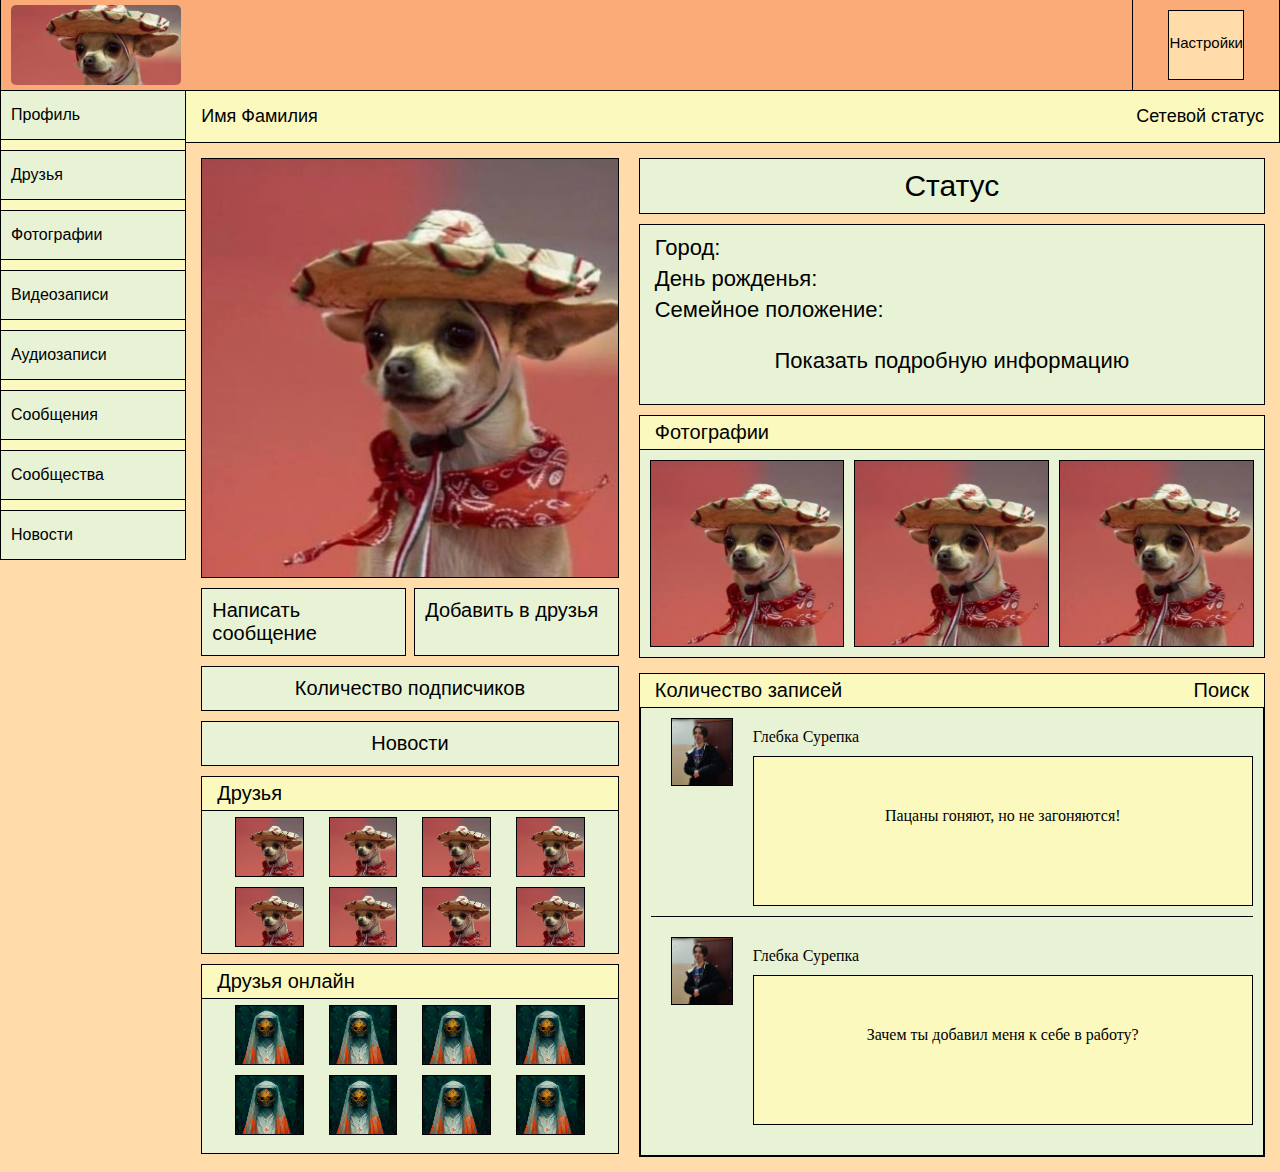
==== web-task-one/index.html @ 26d4ebc6 "Add files via upload" ====
<!DOCTYPE html>
<html lang="en" dir="ltr">
  <head>
    <meta charset="utf-8">
    <link rel="stylesheet" href="css/styles.css">
    <title>Броневик</title>
  </head>
  <body>
    <div class="body-wrapper">
      <header>
        <div class="header-logo">
          <div id="logo"></div>
        </div>
        <div class="header-options">
          <div class="options"><a href="#">Настройки</a></div>
        </div>
      </header>
      <div class="main">
        <menu class="sidebar">
          <ul class="sidebar-menu">
            <li class="sidebar-menu-option"><a href="#">Профиль</a></li>
            <li class="sidebar-menu-option"><a href="#">Друзья</a></li>
            <li class="sidebar-menu-option"><a href="#">Фотографии</a></li>
            <li class="sidebar-menu-option"><a href="#">Видеозаписи</a></li>
            <li class="sidebar-menu-option"><a href="#">Аудиозаписи</a></li>
            <li class="sidebar-menu-option"><a href="#">Сообщения</a></li>
            <li class="sidebar-menu-option"><a href="#">Сообщества</a></li>
            <li class="sidebar-menu-option"><a href="#">Новости</a></li>
          </ul>
        </menu>

        <content>
          <div class="title-section">
            <span class="username">Имя Фамилия</span>
            <span class="network_status">Сетевой статус</span>
          </div>
          <div class="main-profile">
            <div class="main-profile-left">
              <div class="avatar" src="../media/logo-main.jpg"></div>
              <div class="communication-section">
                <div class="send_message">Написать сообщение</div>
                <div class="add_friend">Добавить в друзья</div>
              </div>

              <div class="subscribers-section">
                <div class="amount">Количество подписчиков</div>
                <div class="news">Новости</div>
              </div>

              <div class="friends-section">
                <div class="friends-title">Друзья</div>
                <div class="friends">
                  <div class="friend-photo"></div>
                  <div class="friend-photo"></div>
                  <div class="friend-photo"></div>
                  <div class="friend-photo"></div>
                  <div class="friend-photo"></div>
                  <div class="friend-photo"></div>
                  <div class="friend-photo"></div>
                  <div class="friend-photo"></div>
                </div>
              </div>

              <div class="friends-online-section">
                <div class="friends-title">Друзья онлайн</div>
                <div class="friends">
                  <div class="friend-photo"></div>
                  <div class="friend-photo"></div>
                  <div class="friend-photo"></div>
                  <div class="friend-photo"></div>
                  <div class="friend-photo"></div>
                  <div class="friend-photo"></div>
                  <div class="friend-photo"></div>
                  <div class="friend-photo"></div>
                </div>
                <div class="friends"></div>
              </div>
            </div>

            <div class="main-profile-right">
              <div class="user-status-section">Статус</div>
              <div class="user-info-section">
                <p>Город:</p>
                <p>День рожденья:</p>
                <p>Семейное положение:</p>

                <div class="user-extended">Показать подробную информацию</div>
              </div>

              <div class="photo-section">
                <div class="photo-title">Фотографии</div>

                <div class="photos">
                  <div></div>
                  <div></div>
                  <div></div>
                </div>
              </div>

              <div class="posts-section">
                <div class="posts-section-title">
                  <div class="posts-count">Количество записей</div>
                  <div class="posts-search">Поиск</div>
                </div>

                <div class="posts-section-items">
                  <div class="post">
                    <div class="post-photo"></div>
                    <div class="post-body">
                      <div class="post-title">Глебка Сурепка</div>
                      <div class="post-content">Пацаны гоняют, но не загоняются!</div>
                    </div>
                  </div>

                  <div class="post">
                    <div class="post-photo"></div>
                    <div class="post-body">
                      <div class="post-title">Глебка Сурепка</div>
                      <div class="post-content">Зачем ты добавил меня к себе в работу?</div>
                    </div>
                  </div>
                </div>
              </div>
            </div>
          </div>
        </content>
      </div>
    </div>
  </body>
</html>
---- web-task-one/css/styles.css ----
* {
	padding: 0;
	border: 0;
	box-sizing: border-box;
  margin: 0;
}

li {
	list-style: none;
}

a {
	text-decoration: none;
}

header {
	display: flex;
	background-color: #FAAB78;
	border-bottom: 1px solid black;
  border-left: 1px solid black;
  border-right: 1px solid black;
}

body {
	background-color: #FFDCA9;
}

content {
	width: 100%;
}

#logo {
	border-radius: 5px;
	min-width: 100px;
	max-width: 15%;
	min-height: 80px;
	margin: 5px 10px;
	background-size: cover;
	background-repeat: no-repeat;
	background-image: url("../media/logo.jpg");
}

.body-wrapper {
	max-width: 1400px;
  min-height: 100%;
	margin: auto;
  margin-top: 0;
  margin-bottom: 0;
	background-color: #FFDCA9;
}

.header-logo {
	width: 90%;
}

.header-options {
	border-left: 1px solid black;
  min-height: 70px;
  padding: 10px 35px;
}

.options {
  padding-top: 30%;
  background-color: #FFDCA9;
  width: 100%;
  height: 100%;
  border: 1px solid black;

}

.options a {
  color: black;
  align-self: center;
  text-align: center;
  font-family: 'Arial';
  font-style: normal;
  font-weight: 400;
  font-size: 15px;
}

.main {
	display: flex;
}

.sidebar {
  border-right: 1px solid black;
  border-left: 1px solid black;
	background-color: #FCF9BE;
	width: 17%;
  height: 100%;
}

.sidebar-menu-option {
	padding: 15px 10px;
  background-color: #E8F3D6;
  border-bottom: 1px solid black;
}

.sidebar-menu-option:not(:last-child) {
  margin-bottom: 10px;
}

.sidebar-menu-option:not(:first-child) {
	border-top: 1px solid black;
}

.sidebar-menu-option a {
	font-weight: 300;
	font-size: 16px;
	font-family: 'Arial';
	font-style: normal;
	color: black;
}

.title-section {
	border-bottom: 1px solid black;
  border-right: 1px solid black;
	width: 100%;
	padding: 15px;
	display: flex;
	justify-content: space-between;
	background-color: #FCF9BE;
	font-weight: 300;
	font-size: 18px;
	font-family: 'Arial';
	font-style: normal;
	color: black;
}

.main-profile {
	display: flex;
	padding: 15px;
  bottom: 0;
}

.main-profile-left {
	width: 40%;
}

.avatar {
  border: 1px solid black;
	background-size: cover;
	background-repeat: no-repeat;
	background-image: url("../media/logo-main.jpg");
	min-width: 200px;
	min-height: 200px;
	margin-bottom: 10px;
  padding-top: 100%;
}

.communication-section {
	margin-bottom: 10px;
	width: 100%;
	display: flex;
	justify-content: space-between;
}

.communication-section div{
  border: 1px solid black;
  width: 49%;
	background-color:  #E8F3D6;
	font-weight: 200;
	font-size: 20px;
	font-family: 'Arial';
	font-style: normal;
	color: black;
	padding: 10px;
}

.subscribers-section {
	text-align: center;
	font-weight: 200;
	font-size: 20px;
	font-family: 'Arial';
	font-style: normal;
  margin-bottom: 10px;
}

.subscribers-section div {
  border: 1px solid black;
  padding: 10px;
  background-color: #E8F3D6;
  margin-bottom: 10px;
  color: black;
}

.friends-title {
	width: 100%;
	background-color: #FCF9BE;
	font-weight: 200;
	font-size: 20px;
	font-family: 'Arial';
	font-style: normal;
	padding: 5px;
  padding-left: 15px;
  border-bottom: 1px solid black;
}

.friends {
	width: 100%;
	display: flex;
	flex-wrap: wrap;
	background-color: #E8F3D6;
	padding: 6px;
	justify-content: center;
}

.friend-photo {
	border: 1px solid black;
	width: calc(25% - 32px);
	height: 60px;
  background-size: cover;
  background-repeat: no-repeat;
  background-image: url("../media/logo-main.jpg");
}

.friends-online-section .friend-photo {
  background-image: url("../media/friend-online.png");
}

.friend-photo:not(:nth-child(n + 4)) {
	margin-bottom: 10px;
}
.friend-photo:not(:nth-child(4n)) {
	margin-right: 25px;
}

.friends-section {
  border: 1px solid black;
	margin-bottom: 10px;
}

.friends-online-section {
  border: 1px solid black;
}

.main-profile-right {
	margin-left: 20px;
	width: 60%;
}

.user-status-section {
  border: 1px solid black;
	width: 100%;
	text-align: center;
	padding: 10px;
	background-color: #E8F3D6;
	font-weight: 200;
	font-size: 30px;
	font-family: 'Arial';
	font-style: normal;
	margin-bottom: 10px;
}

.user-info-section {
	background-color: #E8F3D6;
	font-weight: 200;
	font-size: 22px;
	font-family: 'Arial';
	font-style: normal;
	padding: 10px;
	border: 1px solid black;
	margin-bottom: 10px;
}

.user-info-section p {
	margin-bottom: 5px;
  padding-left: 5px;
}

.user-extended {
	text-align: center;
	padding: 20px;
}

.photo-title {
  width: 100%;
  background-color: #FCF9BE;
	border: 1px solid black;
	font-weight: 200;
	font-size: 20px;
  padding: 5px;
  padding-left: 15px;
	font-family: 'Arial';
	font-style: normal;
	border-bottom: 0;
}

.photos {
	border: 1px solid black;
	background-color: #E8F3D6;
  margin-bottom: 15px;
  width: 100%;
  display: flex;
}

.photos div {
  border: 1px solid black;
	width: calc(33% - 1px);
	padding: 60px;
  margin: 10px;
  margin-right: 0px;
  background-size: cover;
  padding-top: 20%;
  background-repeat: no-repeat;
  background-image: url("../media/logo-main.jpg");
}

.photos div:last-child {
  margin-right: 10px;
}

.posts-section-title {
	display: flex;
	justify-content: space-between;
	padding: 5px;
	border: 1px solid black;
  background-color: #FCF9BE;
  font-weight: 200;
  font-size: 20px;
  padding-left: 15px;
  padding-right: 15px;
  font-family: 'Arial';
  font-style: normal;
}

.posts-section-items {
	background: #E8F3D6;
	border: 2px solid black;
	border-top: 0;
	padding: 10px;
}

.post {
  display: flex;
  margin-bottom: 20px;
  text-align: center;
}

.post:not(:last-child) {
	display: flex;
  margin-bottom: 20px;
  border-bottom: 1px solid black;
  padding-bottom: 10px;
}

.post-photo {
	padding: 30px;
	margin: 0 20px 120px 20px;
	border: 1px solid black;
  padding-top: 5%;

  background-size: cover;
  background-repeat: no-repeat;
  background-image: url("../media/another-friend.jpg");
}

.post-title {
	padding: 10px 0;
	text-align: start;
}

.post-content {
	border: 1px solid black;
	padding: 50px;
	width: 500px;
	height: 150px;
  background-color: #FCF9BE;
}


@media screen and (max-width: 768px) {


	#logo {
		min-width: 60px;
		min-height: 48px;
	}

	.body-wrapper {
		max-width: 768px;
	}

  .header-options {
    min-height: 40px;
    padding: 5px 15px;
  }

  .options {
    padding-top: 15%;
  }

	.sidebar-menu-option {
		padding: 15px 5px;
	}

	.sidebar-menu-option a {
		font-size: 16px;
	}

	.main-profile {
		padding: 15px;
	}

	.main-profile-left {
		width: 30%;
	}

	.avatar {
		min-width: 100px;
		min-height: 100px;
	}

	.communication-section {
		flex-direction: column;
    text-align: center;
	}

  .communication-section div {
    width: 100%;
  }

	.communication-section div:not(:first-child){
		margin-top: 10px;
	}

	.friend-photo:not(:nth-child(n + 4)) {
		margin-bottom: 0px;
	}

	.friend-photo:not(:nth-child(4n)) {
		margin-right: 0px;
	}

	.friend-photo {
		width: calc(25%);
		height: 40px;
		padding-right: 5px;
		margin-bottom: 5px;
	}

	.user-status-section {
		padding: 3px;
		font-weight: 150;
		font-size: 22px;
	}

	.user-info-section {
		font-weight: 200;
		font-size: 18px;
	}

	.user-info-section p {
		margin-bottom: 3px;
	}

	.user-extended {
		padding: 10px;
	}

  .photo-title {
    width: 100%;
    background-color: #FCF9BE;
  	border: 1px solid black;
  	font-weight: 200;
  	font-size: 20px;
    padding: 5px;
    padding-left: 15px;
  	font-family: 'Arial';
  	font-style: normal;
  	border-bottom: 0;
  }

  .photos {
  	border: 1px solid black;
  	background-color: #E8F3D6;
    margin-bottom: 15px;
    width: 100%;
    display: flex;
  }

  .photos div {
  	padding: 30px;
    margin: 5px;
    margin-right: 0px;
    padding-top: 20%;
  }

  .photos div:last-child {
    margin-right: 5px;
  }

	.posts-section-items {
		padding: 5px;
	}

	.post-photo {
		margin: 0 10px 120px 5px;
	}

	.post-content {
		width: 100%;
	}
}
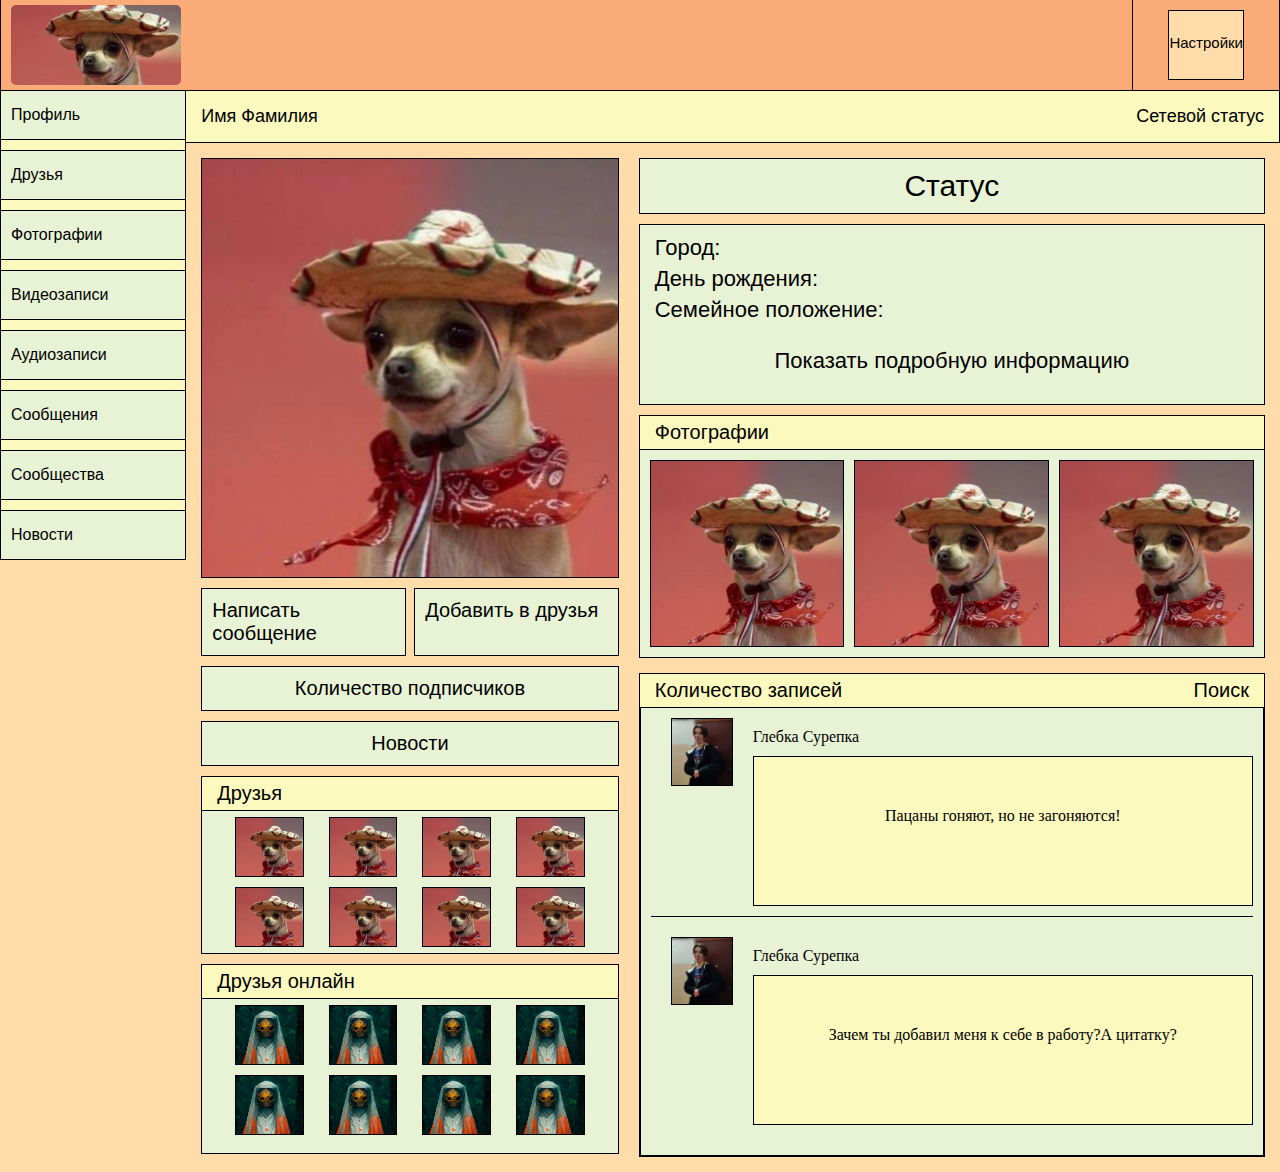
==== commit 95631ce8: "fix typo" ====
--- a/web-task-one/index.html
+++ b/web-task-one/index.html
@@ -81,7 +81,7 @@
               <div class="user-status-section">Статус</div>
               <div class="user-info-section">
                 <p>Город:</p>
-                <p>День рожденья:</p>
+                <p>День рождения:</p>
                 <p>Семейное положение:</p>
 
                 <div class="user-extended">Показать подробную информацию</div>
@@ -116,7 +116,7 @@
                     <div class="post-photo"></div>
                     <div class="post-body">
                       <div class="post-title">Глебка Сурепка</div>
-                      <div class="post-content">Зачем ты добавил меня к себе в работу?</div>
+                      <div class="post-content">Зачем ты добавил меня к себе в работу?А цитатку?</div>
                     </div>
                   </div>
                 </div>
